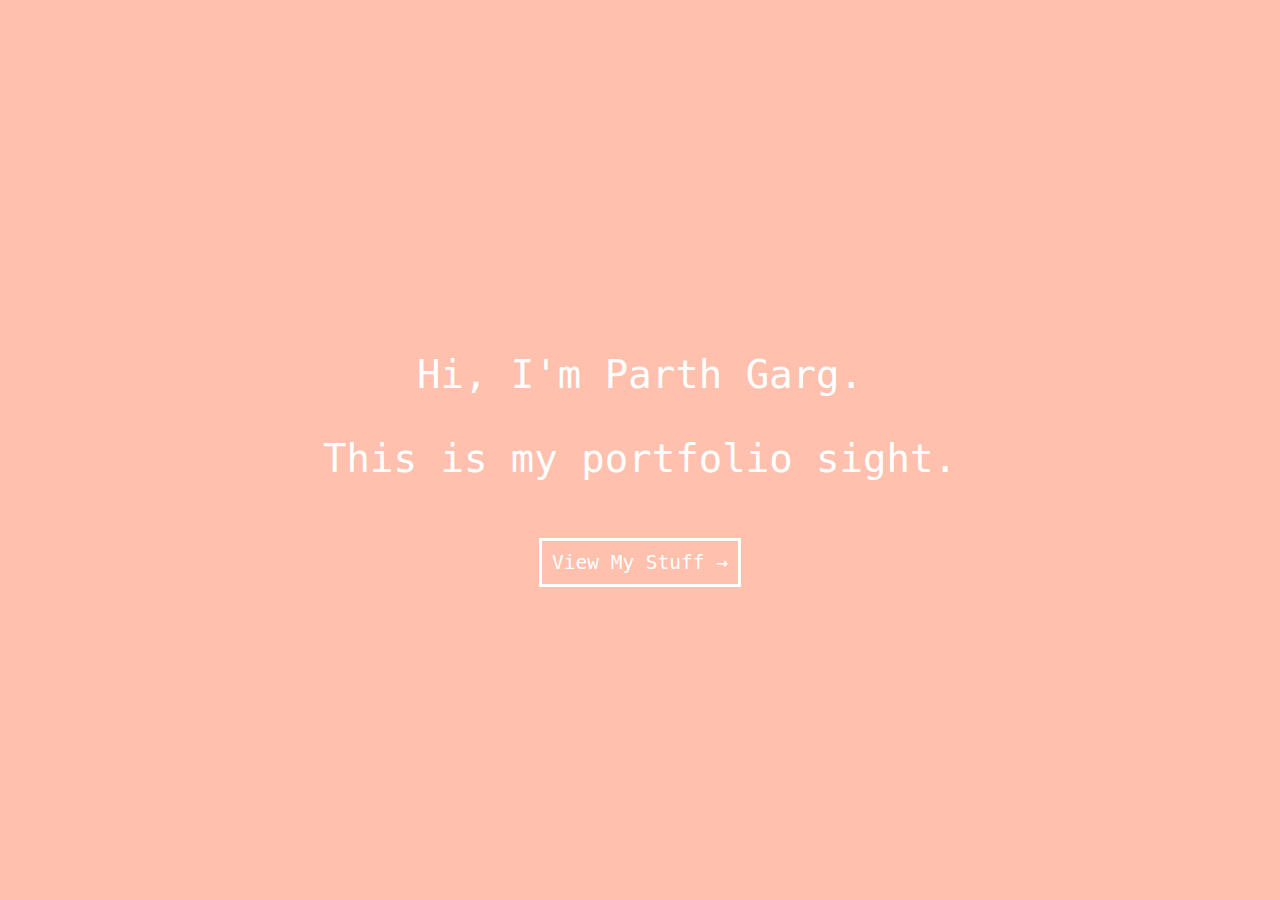
==== index.html @ 2992dc48 "preview link" ====
<!DOCTYPE html>
<html lang="en">

<head>
    <meta charset="UTF-8">
    <meta name="viewport" content="width=device-width, initial-scale=1.0">
    <link rel="stylesheet" href="style.css">
    <title>Home | Parth Garg</title>
</head>

<body>
    <div class="greeting-wrapper">
        <div class="text-wrapper">
            <p class="line">Hi, I'm Parth Garg.</p>
            <p class="line">This is my portfolio sight.</p>
            <br>
            <div class="link-wrapper">
                <a class="project-link">View My Stuff &rarr;</a>
            </div>
        </div>
    </div>
</body>

</html>
---- style.css ----
html,
body {
    height: 100%;
    margin: 0;
}

.greeting-wrapper {
    width: 100%;
    height: 100%;

    background-color: #FFC0AD;
    margin: 0px;

    display: flex;
    justify-content: center;
    align-items: center;
}

.line {
    color: white;
    text-align: center;
    font-family: monospace;
    font-size: 300%;
}

.link-wrapper {
    width: 100%;
    display: flex;
    justify-content: center;
    align-items: center;
}

.project-link {
    color: white;
    text-align: center;
    font-family: monospace;
    border-style: solid;
    font-size: 150%;
    padding: 0.5em;
}
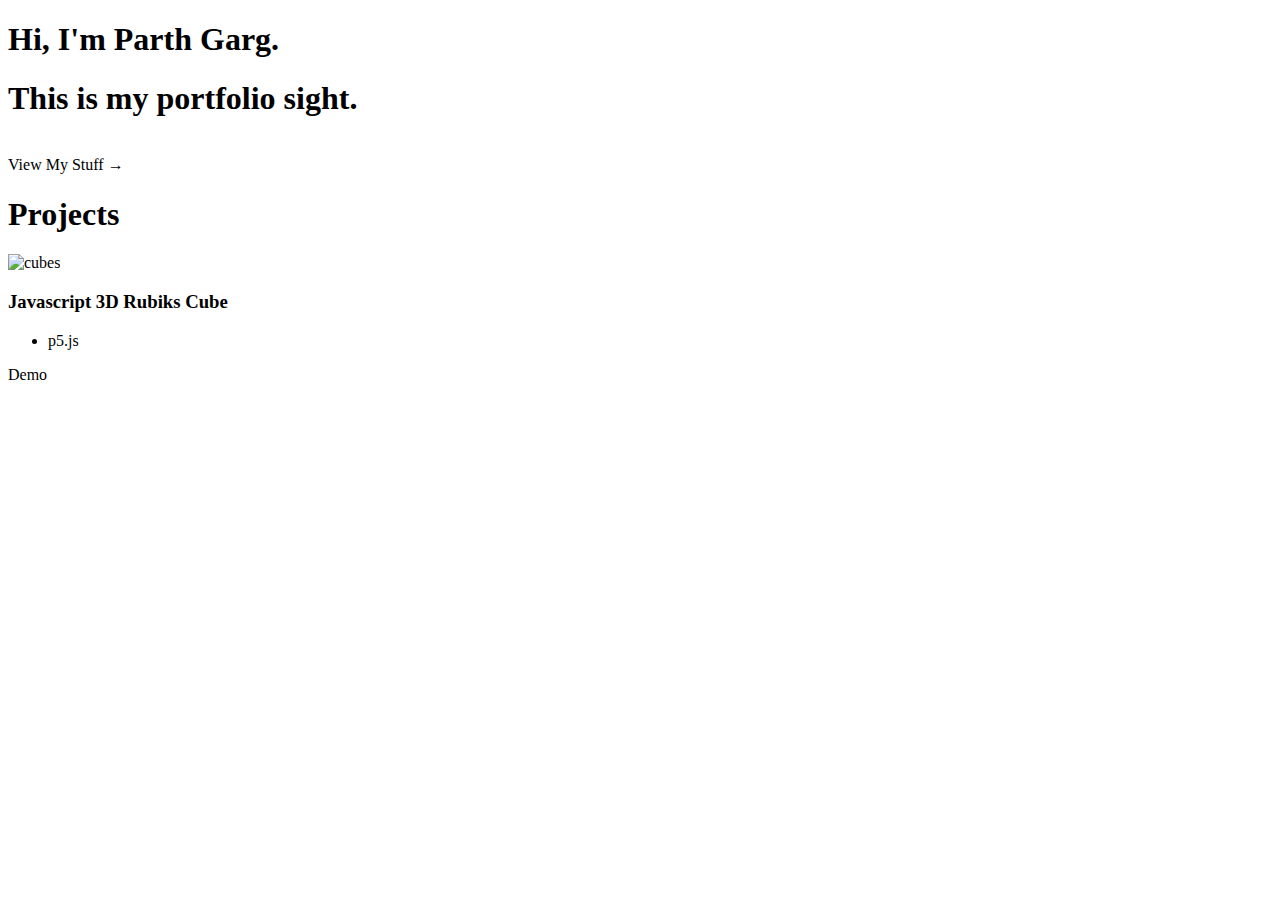
==== commit 891dc8b2: "sass init" ====
--- a/index.html
+++ b/index.html
@@ -4,18 +4,32 @@
 <head>
     <meta charset="UTF-8">
     <meta name="viewport" content="width=device-width, initial-scale=1.0">
-    <link rel="stylesheet" href="style.css">
+    <link rel="stylesheet" href="style/all.css">
     <title>Home | Parth Garg</title>
 </head>
 
 <body>
-    <div class="greeting-wrapper">
+    <div class="container-fluid greeting-wrapper">
         <div class="text-wrapper">
-            <p class="line">Hi, I'm Parth Garg.</p>
-            <p class="line">This is my portfolio sight.</p>
+            <h1 class="line">Hi, I'm Parth Garg.</h1>
+            <h1 class="line">This is my portfolio sight.</h1>
             <br>
             <div class="link-wrapper">
-                <a class="project-link">View My Stuff &rarr;</a>
+                <a id="project-btn">View My Stuff &rarr;</a>
+            </div>
+        </div>
+    </div>
+    <div class="projects-wrapper">
+        <h1 class="project-header">Projects</h1>
+
+        <div class="cards">
+            <div class="card">
+                <img src="assets/cube-thumbnail.png" alt="cubes" class="thumbnail">
+                <h3 class="title">Javascript 3D Rubiks Cube</h3>
+                <ul>
+                    <li>p5.js</li>
+                </ul>
+                <a class="director">Demo</a>
             </div>
         </div>
     </div>
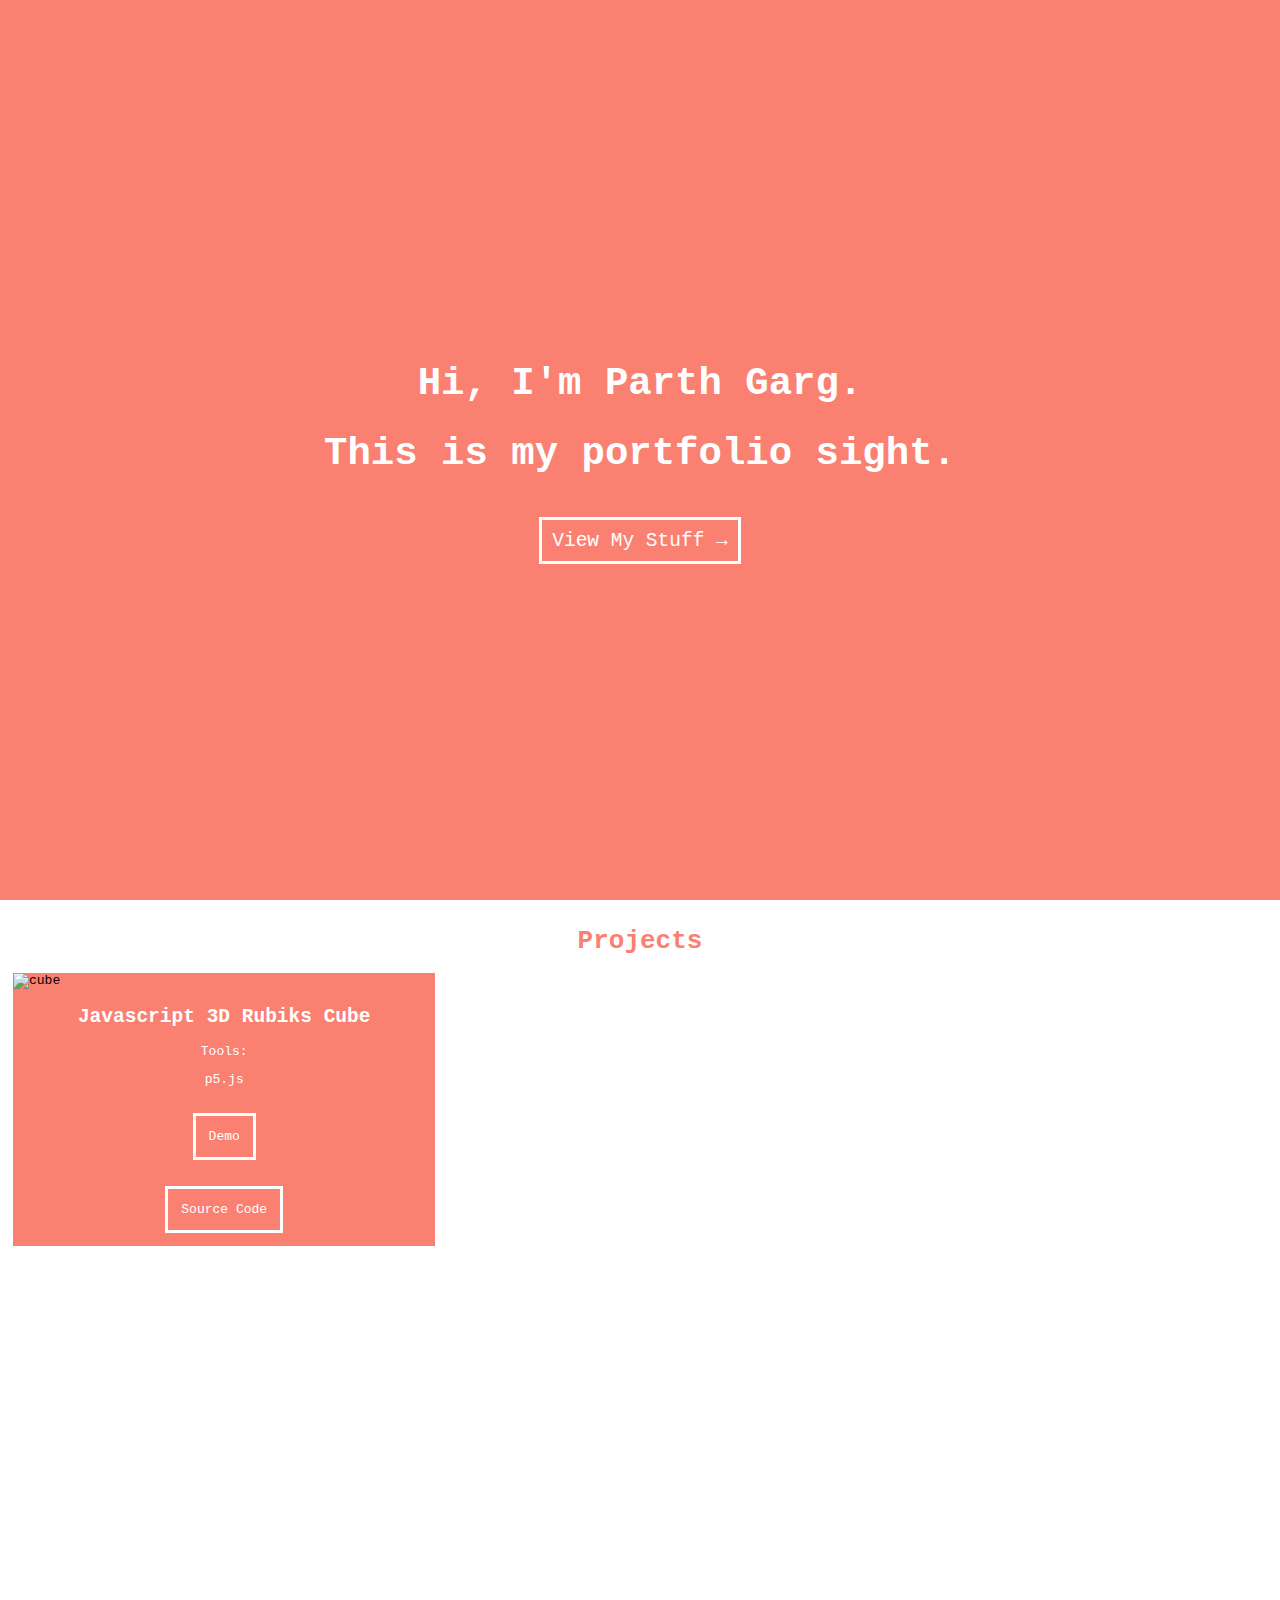
==== commit df4cd0a4: "cube card" ====
--- a/index.html
+++ b/index.html
@@ -9,7 +9,7 @@
 </head>
 
 <body>
-    <div class="container-fluid greeting-wrapper">
+    <div class="greeting-wrapper">
         <div class="text-wrapper">
             <h1 class="line">Hi, I'm Parth Garg.</h1>
             <h1 class="line">This is my portfolio sight.</h1>
@@ -19,20 +19,33 @@
             </div>
         </div>
     </div>
-    <div class="projects-wrapper">
+    <div class="projects-wrapper" id="projects">
         <h1 class="project-header">Projects</h1>
 
         <div class="cards">
             <div class="card">
-                <img src="assets/cube-thumbnail.png" alt="cubes" class="thumbnail">
-                <h3 class="title">Javascript 3D Rubiks Cube</h3>
-                <ul>
-                    <li>p5.js</li>
-                </ul>
-                <a class="director">Demo</a>
+                <img class="thumbnail" src="assets/cube-thumbnail.png" alt="cube">
+                <h2 class="title">Javascript 3D Rubiks Cube</h3>
+                    <p class="list-heading">Tools:</p>
+                    <ul>
+                        <li>p5.js</li>
+                    </ul>
+                    <a href="projects/rubiks-cube/cube.htm" class="director">Demo</a>
+                    <a href="https://github.com/gargparthb/webgl-rubiks-cube" class="director">Source Code</a>
             </div>
         </div>
     </div>
+
+    <script>
+        let projectLink = document.querySelector('#project-btn')
+        let projectHeading = document.querySelector('#projects');
+
+        projectLink.addEventListener("click", () => projectHeading.scrollIntoView({
+            behavior: "smooth",
+            block: "end",
+            inline: "nearest"
+        }));
+    </script>
 </body>
 
 </html>--- a/style/all.css
+++ b/style/all.css
@@ -0,0 +1,131 @@
+html,
+body {
+  height: 100%;
+  margin: 0;
+  font-family: monospace;
+  scroll-behavior: smooth;
+}
+
+.greeting-wrapper {
+  width: 100%;
+  height: 100%;
+  background-color: salmon;
+  margin: 0px;
+  display: -webkit-box;
+  display: -ms-flexbox;
+  display: flex;
+  -webkit-box-pack: center;
+      -ms-flex-pack: center;
+          justify-content: center;
+  -webkit-box-align: center;
+      -ms-flex-align: center;
+          align-items: center;
+}
+
+.line {
+  color: white;
+  text-align: center;
+  font-size: 300%;
+}
+
+.link-wrapper {
+  width: 100%;
+  display: -webkit-box;
+  display: -ms-flexbox;
+  display: flex;
+  -webkit-box-pack: center;
+      -ms-flex-pack: center;
+          justify-content: center;
+  -webkit-box-align: center;
+      -ms-flex-align: center;
+          align-items: center;
+}
+
+#project-btn {
+  color: white;
+  background-color: salmon;
+  border-style: solid;
+  text-align: center;
+  font-size: 150%;
+  padding: 0.5em;
+  text-decoration: none;
+  -webkit-transition: color 0.3s ease-out;
+  transition: color 0.3s ease-out;
+  -webkit-transition: background-color 0.3s ease-out;
+  transition: background-color 0.3s ease-out;
+}
+
+#project-btn:hover {
+  color: salmon;
+  background-color: white;
+}
+
+.project-header {
+  text-align: center;
+  color: salmon;
+  margin-top: 0px;
+  padding-top: 1em;
+}
+
+.projects-wrapper {
+  width: 100%;
+  height: 100%;
+  margin-top: 0px;
+}
+
+.card {
+  background-color: salmon;
+  width: 33%;
+  margin: 1rem;
+  display: -webkit-box;
+  display: -ms-flexbox;
+  display: flex;
+  -webkit-box-orient: vertical;
+  -webkit-box-direction: normal;
+      -ms-flex-flow: column nowrap;
+          flex-flow: column nowrap;
+  -webkit-box-pack: center;
+      -ms-flex-pack: center;
+          justify-content: center;
+  -webkit-box-align: center;
+      -ms-flex-align: center;
+          align-items: center;
+}
+
+.title {
+  color: white;
+}
+
+ul, li {
+  list-style: none;
+  color: white;
+  padding-left: 0px;
+}
+
+.list-heading {
+  color: white;
+  margin: auto 0;
+}
+
+.thumbnail {
+  width: 100%;
+}
+
+.director {
+  color: white;
+  margin: 1em;
+  padding: 1em;
+  border-style: solid;
+  text-decoration: none;
+  background-color: salmon;
+  -webkit-transition: color 0.3s ease-out;
+  transition: color 0.3s ease-out;
+  -webkit-transition: background-color 0.3s ease-out;
+  transition: background-color 0.3s ease-out;
+}
+
+.director:hover {
+  color: salmon;
+  background-color: white;
+}
+/*# sourceMappingURL=all.css.map */